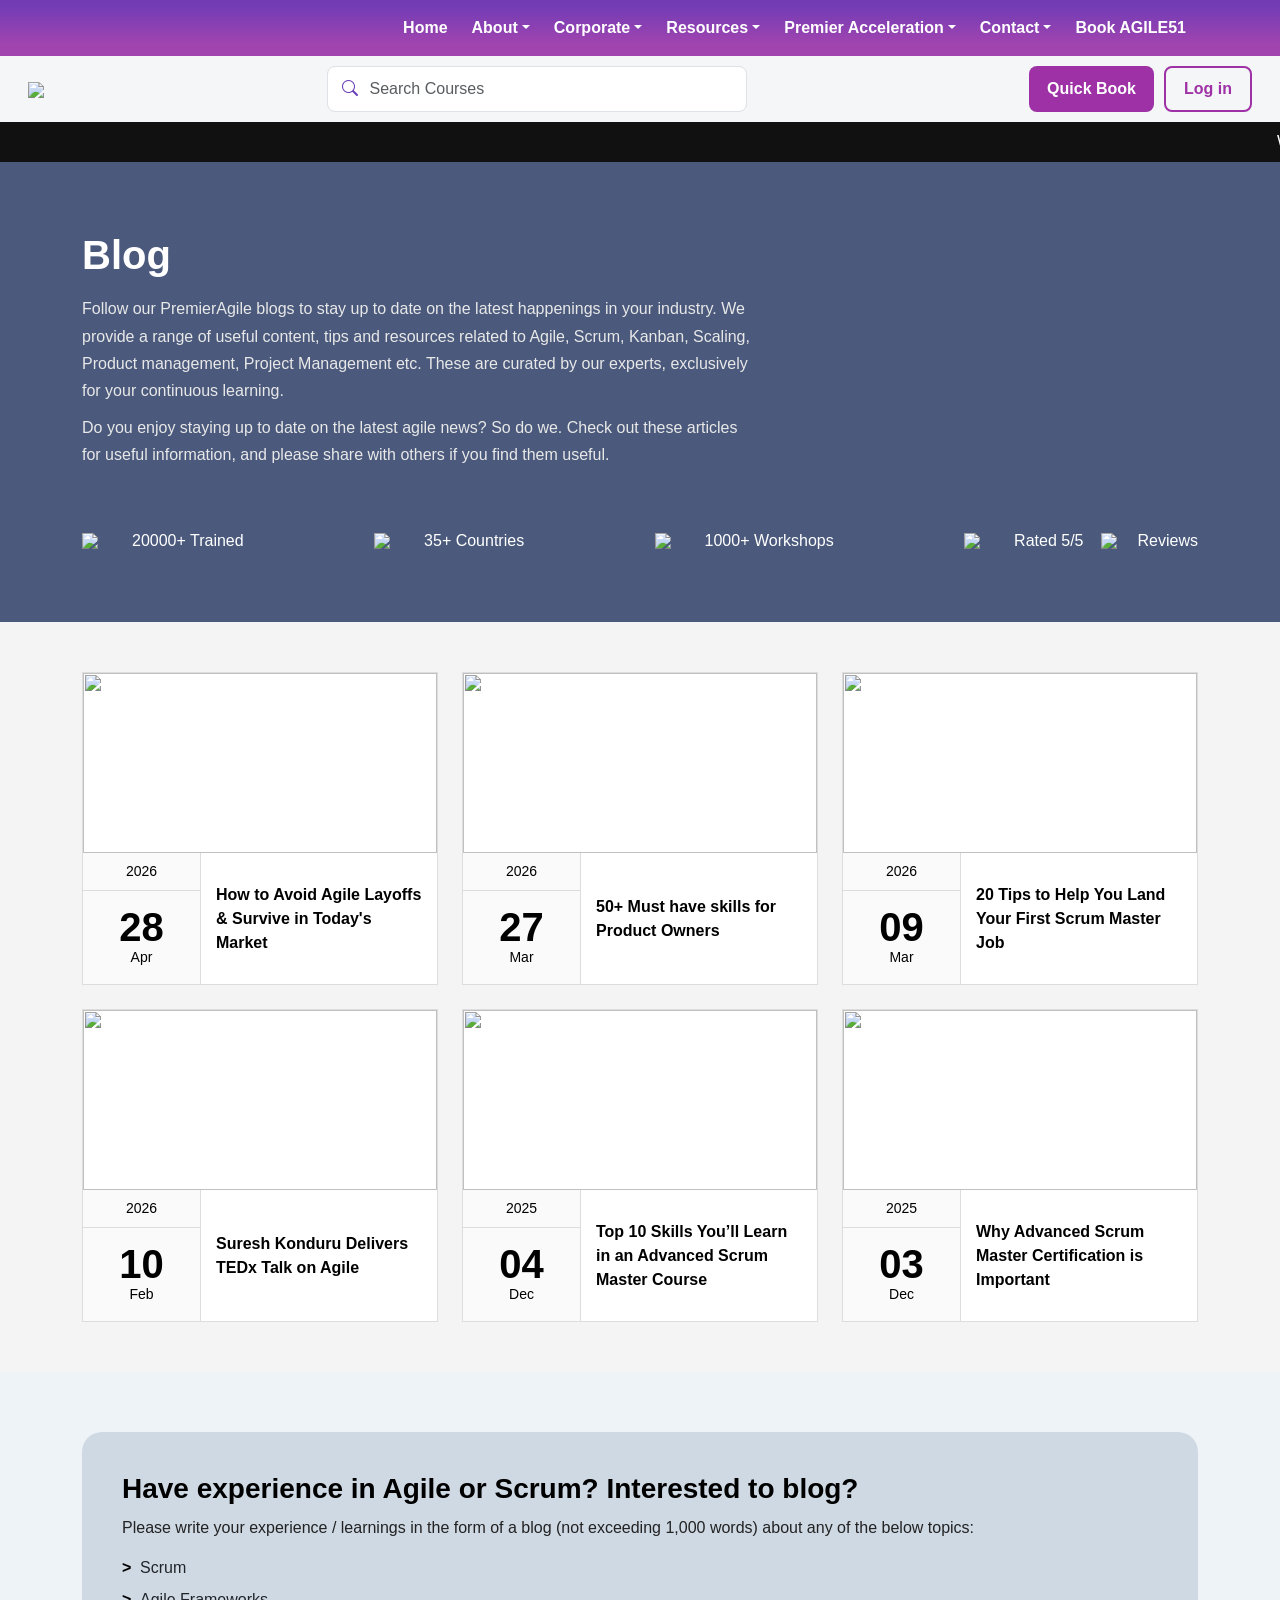
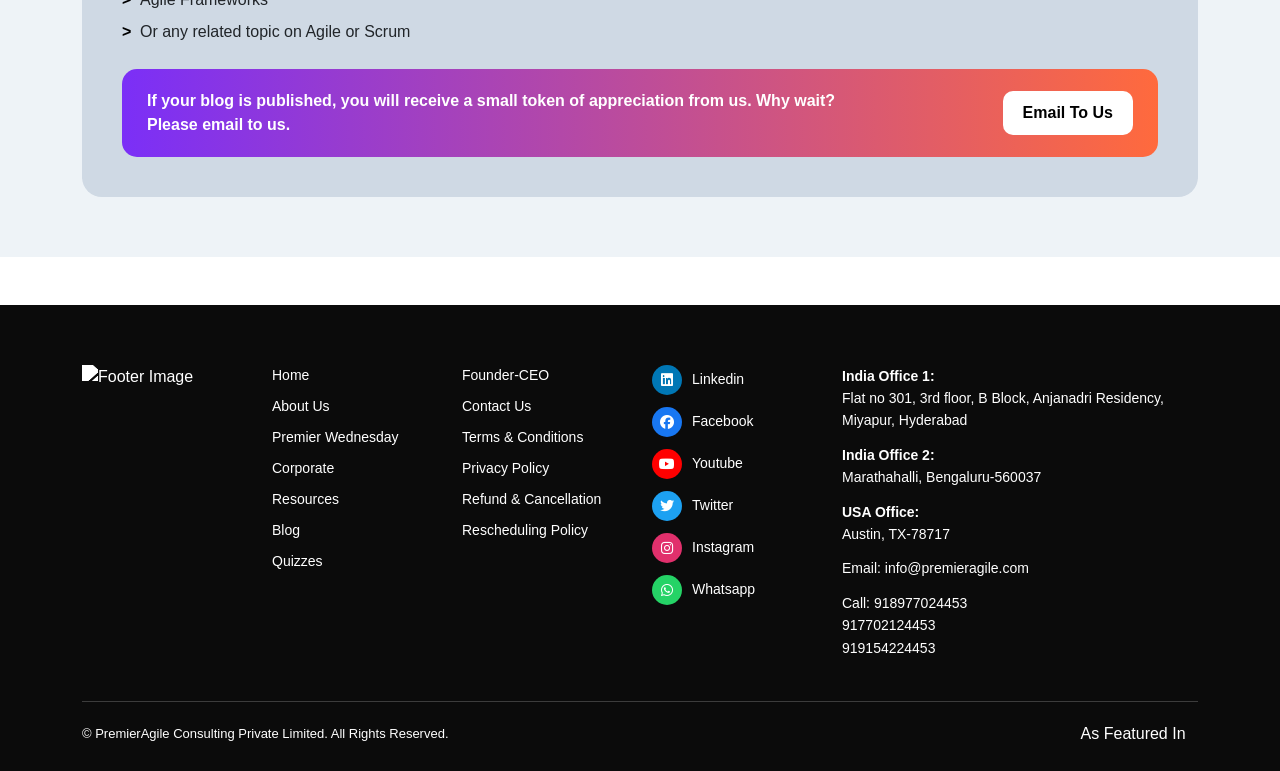
==== blogs.html @ 6f504e0a "Add files via upload" ====
<!DOCTYPE html>
<html lang="en">
<head>
<meta charset="UTF-8">
<meta name="viewport" content="width=device-width, initial-scale=1.0">
<title>Responsive Navbar</title>

<link href="https://cdn.jsdelivr.net/npm/bootstrap@5.3.2/dist/css/bootstrap.min.css" rel="stylesheet">
<link rel="stylesheet" href="https://cdn.jsdelivr.net/npm/bootstrap-icons@1.10.5/font/bootstrap-icons.css">
<link rel="stylesheet" href="https://cdnjs.cloudflare.com/ajax/libs/font-awesome/6.5.0/css/all.min.css">

<link rel="stylesheet" href="blogs.css">
</head>

<body>

<!-- TOP NAVBAR -->
<nav class="navbar navbar-expand-lg custom-navbar">
    <div class="container d-flex align-items-center justify-content-between">

        <a class="navbar-brand d-lg-none">
            <img src="https://ik.imagekit.io/PremierAgile/public/asset1/image/premieragile.png" class="mobile-logo">
        </a>

        <button class="navbar-toggler border-0 shadow-none d-lg-none ms-auto" data-bs-toggle="offcanvas" data-bs-target="#mobileMenu">
            <i class="bi bi-list text-white"></i>
        </button>

        <div class="collapse navbar-collapse d-none d-lg-flex justify-content-end">
            <ul class="navbar-nav align-items-center">

                <li class="nav-item">
                    <a class="nav-link">Home</a>
                </li>

                <li class="nav-item dropdown">
                    <a class="nav-link dropdown-toggle" data-bs-toggle="dropdown">About</a>
                    <ul class="dropdown-menu">
                        <li><a class="dropdown-item">Company</a></li>
                        <li><a class="dropdown-item">Our Accredition</a></li>
                    </ul>
                </li>

                <li class="nav-item dropdown">
                    <a class="nav-link dropdown-toggle" data-bs-toggle="dropdown">Corporate</a>
                    <ul class="dropdown-menu">
                        <li><a class="dropdown-item">CSM Corporates</a></li>
                        <li><a class="dropdown-item">CSPO Corporates</a></li>
                    </ul>
                </li>

                <li class="nav-item dropdown">
                    <a class="nav-link dropdown-toggle" data-bs-toggle="dropdown">Resources</a>
                    <ul class="dropdown-menu">
                        <li><a class="dropdown-item">Blogs</a></li>
                        <li><a class="dropdown-item">Continuous Learning</a></li>
                    </ul>
                </li>

                <li class="nav-item dropdown">
                    <a class="nav-link dropdown-toggle" data-bs-toggle="dropdown">Premier Acceleration</a>
                    <ul class="dropdown-menu">
                        <li><a class="dropdown-item">About</a></li>
                        <li><a class="dropdown-item">Resume Services</a></li>
                    </ul>
                </li>

                <li class="nav-item dropdown">
                    <a class="nav-link dropdown-toggle" data-bs-toggle="dropdown">Contact</a>
                    <ul class="dropdown-menu">
                        <li><a class="dropdown-item">Contact Us</a></li>
                        <li><a class="dropdown-item">Refer & Earn</a></li>
                    </ul>
                </li>

                <li class="nav-item">
                    <a class="nav-link">Book AGILE51</a>
                </li>

            </ul>
        </div>

    </div>
</nav>

<!-- MOBILE MENU -->
<div class="offcanvas offcanvas-start d-lg-none" id="mobileMenu">
    <div class="offcanvas-header">
        <img src="https://ik.imagekit.io/PremierAgile/public/asset1/image/premieragile.png" class="mobile-logo">
        <button class="btn-close" data-bs-dismiss="offcanvas"></button>
    </div>

    <div class="offcanvas-body">
        <div class="accordion" id="menuAccordion">

            <button class="accordion-button collapsed">Home</button>

            <div class="accordion-item">
                <h2 class="accordion-header">
                    <button class="accordion-button collapsed" data-bs-toggle="collapse" data-bs-target="#aboutMenu">
                        About
                    </button>
                </h2>
                <div id="aboutMenu" class="accordion-collapse collapse" data-bs-parent="#menuAccordion">
                    <div class="accordion-body">
                        <a>Company</a>
                        <a>Our Accredition</a>
                    </div>
                </div>
            </div>

            <div class="accordion-item">
                <h2 class="accordion-header">
                    <button class="accordion-button collapsed" data-bs-toggle="collapse" data-bs-target="#corpMenu">
                        Corporate
                    </button>
                </h2>
                <div id="corpMenu" class="accordion-collapse collapse" data-bs-parent="#menuAccordion">
                    <div class="accordion-body">
                        <a>CSM Corporates</a>
                        <a>CSPO Corporates</a>
                    </div>
                </div>
            </div>

            <div class="accordion-item">
                <h2 class="accordion-header">
                    <button class="accordion-button collapsed" data-bs-toggle="collapse" data-bs-target="#resMenu">
                        Resources
                    </button>
                </h2>
                <div id="resMenu" class="accordion-collapse collapse" data-bs-parent="#menuAccordion">
                    <div class="accordion-body">
                        <a>Blogs</a>
                        <a>Continuous Learning</a>
                    </div>
                </div>
            </div>

            <div class="accordion-item">
                <h2 class="accordion-header">
                    <button class="accordion-button collapsed" data-bs-toggle="collapse" data-bs-target="#premMenu">
                        Premier Acceleration
                    </button>
                </h2>
                <div id="premMenu" class="accordion-collapse collapse" data-bs-parent="#menuAccordion">
                    <div class="accordion-body">
                        <a>About</a>
                        <a>Resume Services</a>
                    </div>
                </div>
            </div>

            <div class="accordion-item">
                <h2 class="accordion-header">
                    <button class="accordion-button collapsed" data-bs-toggle="collapse" data-bs-target="#contactMenu">
                        Contact
                    </button>
                </h2>
                <div id="contactMenu" class="accordion-collapse collapse" data-bs-parent="#menuAccordion">
                    <div class="accordion-body">
                        <a>Contact Us</a>
                        <a>Refer & Earn</a>
                    </div>
                </div>
            </div>

            <button class="accordion-button collapsed">Book AGILE51</button>

        </div>
    </div>
</div>

<!-- SECOND NAV -->
<section class="second-nav d-none d-lg-block">
    <div class="container-fluid second-nav-inner">

        <div class="logo-wrap">
            <img src="https://ik.imagekit.io/PremierAgile/public/asset1/image/premieragile.png" class="logo-img">
        </div>

        <div class="center-wrap">

            
            <div class="search-box">
                <i class="bi bi-search"></i>
                <input type="text" class="form-control" placeholder="Search Courses">
            </div>

        </div>

        <div class="right-wrap">
            <button class="btn quick-btn">Quick Book</button>
            <button class="btn login-btn">Log in</button>
        </div>

    </div>
</section>

<!-- SCROLL TEXT -->
<section class="third-section text-center text-white">
    <div class="move">
        <p id="scrollText">
            Welcome to PremierAgile! Get Plugged In | Grow with One of the Largest Agile & Scrum Communities | FEATURED IN FORBES MAGAZINE 2025 | Proud to Announce AGILE51 SUCCESS FACTORS | World-class guidance to transform yourself and your organization
        </p>
    </div>
</section>

<section class="section_banner px-lg-5 py-5">

<div class="container">

    <!-- TEXT -->
    <div class="row">
        <div class="banner-left">

            <h1 class="banner_heading-primary mb-3">Blog</h1>

            <div class="banner_heading-secondary">
                <p>
                    Follow our PremierAgile blogs to stay up to date on the latest happenings in your industry. 
                    We provide a range of useful content, tips and resources related to Agile, Scrum, Kanban, Scaling, 
                    Product management, Project Management etc. These are curated by our experts, exclusively for your continuous learning.
                </p>

                <p>
                    Do you enjoy staying up to date on the latest agile news? So do we. 
                    Check out these articles for useful information, and please share with others if you find them useful.
                </p>
            </div>

        </div>
    </div>

    <!-- STATS -->
    <div class="stats_row">

        <div class="banner_footer">
            <img src="https://ik.imagekit.io/PremierAgile/public/asset/image/753651.svg">
            20000+ Trained
        </div>

        <div class="banner_footer">
            <img src="https://ik.imagekit.io/PremierAgile/public/asset/image/knowledge.svg">
            35+ Countries
        </div>

        <div class="banner_footer">
            <img src="https://ik.imagekit.io/PremierAgile/public/asset/image/success.svg">
            1000+ Workshops
        </div>

        <div class="banner_footer">
            <img src="https://ik.imagekit.io/PremierAgile/public/asset/image/globe.svg">
            Rated 5/5 
            <img src="https://ik.imagekit.io/PremierAgile/public/asset/image/google.png" class="google">
            Reviews
        </div>

    </div>

</div>

</section>

<section class="blog-section">
<div class="container">

<div class="row g-4">

    <!-- CARD 1 -->
    <div class="col-lg-4 col-md-6">
        <div class="blog-card">
            <a href="#">
                <img src="https://ik.imagekit.io/PremierAgile/public/uploads/posts/post_1777374104.jpeg">
                
                <div class="row g-0">
                    <div class="col-4 text-center blog-date">
                        <div class="blog-year">2026</div>
                        <div class="py-3">
                            <div class="blog-day">28</div>
                            <div class="blog-month">Apr</div>
                        </div>
                    </div>
                    <div class="col-8 d-flex align-items-center">
                        <div class="blog-title">
                            How to Avoid Agile Layoffs & Survive in Today's Market
                        </div>
                    </div>
                </div>
            </a>
        </div>
    </div>

    <!-- CARD 2 -->
    <div class="col-lg-4 col-md-6">
        <div class="blog-card">
            <a href="#">
                <img src="https://ik.imagekit.io/PremierAgile/public/uploads/posts/post_1774607788.jpeg">
                
                <div class="row g-0">
                    <div class="col-4 text-center blog-date">
                        <div class="blog-year">2026</div>
                        <div class="py-3">
                            <div class="blog-day">27</div>
                            <div class="blog-month">Mar</div>
                        </div>
                    </div>
                    <div class="col-8 d-flex align-items-center">
                        <div class="blog-title">
                            50+ Must have skills for Product Owners
                        </div>
                    </div>
                </div>
            </a>
        </div>
    </div>

    <!-- CARD 3 -->
    <div class="col-lg-4 col-md-6">
        <div class="blog-card">
            <a href="#">
                <img src="https://ik.imagekit.io/PremierAgile/public/uploads/posts/post_1773041795.jpeg">
                
                <div class="row g-0">
                    <div class="col-4 text-center blog-date">
                        <div class="blog-year">2026</div>
                        <div class="py-3">
                            <div class="blog-day">09</div>
                            <div class="blog-month">Mar</div>
                        </div>
                    </div>
                    <div class="col-8 d-flex align-items-center">
                        <div class="blog-title">
                            20 Tips to Help You Land Your First Scrum Master Job
                        </div>
                    </div>
                </div>
            </a>
        </div>
    </div>

    <!-- CARD 4 -->
    <div class="col-lg-4 col-md-6">
        <div class="blog-card">
            <a href="#">
                <img src="https://ik.imagekit.io/PremierAgile/public/uploads/posts/post_1770713292.jpeg">
                
                <div class="row g-0">
                    <div class="col-4 text-center blog-date">
                        <div class="blog-year">2026</div>
                        <div class="py-3">
                            <div class="blog-day">10</div>
                            <div class="blog-month">Feb</div>
                        </div>
                    </div>
                    <div class="col-8 d-flex align-items-center">
                        <div class="blog-title">
                            Suresh Konduru Delivers TEDx Talk on Agile
                        </div>
                    </div>
                </div>
            </a>
        </div>
    </div>

    <!-- CARD 5 -->
    <div class="col-lg-4 col-md-6">
        <div class="blog-card">
            <a href="#">
                <img src="https://ik.imagekit.io/PremierAgile/public/uploads/posts/post_1764844591.jpg">
                
                <div class="row g-0">
                    <div class="col-4 text-center blog-date">
                        <div class="blog-year">2025</div>
                        <div class="py-3">
                            <div class="blog-day">04</div>
                            <div class="blog-month">Dec</div>
                        </div>
                    </div>
                    <div class="col-8 d-flex align-items-center">
                        <div class="blog-title">
                            Top 10 Skills You’ll Learn in an Advanced Scrum Master Course
                        </div>
                    </div>
                </div>
            </a>
        </div>
    </div>

    <!-- CARD 6 -->
    <div class="col-lg-4 col-md-6">
        <div class="blog-card">
            <a href="#">
                <img src="https://ik.imagekit.io/PremierAgile/public/uploads/posts/post_1764752358.jpg">
                
                <div class="row g-0">
                    <div class="col-4 text-center blog-date">
                        <div class="blog-year">2025</div>
                        <div class="py-3">
                            <div class="blog-day">03</div>
                            <div class="blog-month">Dec</div>
                        </div>
                    </div>
                    <div class="col-8 d-flex align-items-center">
                        <div class="blog-title">
                            Why Advanced Scrum Master Certification is Important
                        </div>
                    </div>
                </div>
            </a>
        </div>
    </div>

</div>

</div>
</section>

<section class="blog-cta">
    <div class="container">
        <div class="cta-box">

            <h2 class="cta-title">
                Have experience in Agile or Scrum? Interested to blog?
            </h2>

            <p class="cta-text">
                Please write your experience / learnings in the form of a blog (not exceeding 1,000 words) about any of the below topics:
            </p>

            <ul class="cta-list">
                <li>Scrum</li>
                <li>Agile Frameworks</li>
                <li>Or any related topic on Agile or Scrum</li>
            </ul>

            <div class="cta-bar">
                <div class="cta-bar-text">
                    If your blog is published, you will receive a small token of appreciation from us. Why wait? Please email to us.
                </div>

                <a href="mailto:Info@PremierAgile.com" class="cta-btn">
                    Email To Us
                </a>
            </div>

        </div>
    </div>
</section>
<footer class="footer-main mt-5">
    <div class="container">
        <div class="row gy-4">
            <div class="col-lg-2 col-md-4 col-12">
                <img src="https://ik.imagekit.io/PremierAgile/public/asset/image/logo.png" alt="Footer Image" style="filter: brightness(0) invert(1);" class="img-fluid">
            </div>

            <div class="col-lg-2 col-md-4 col-6">
                <ul class="footer-links">
                    <li>Home</li>
                    <li>About Us</li>
                    <li>Premier Wednesday</li>
                    <li>Corporate</li>
                    <li>Resources</li>
                    <li>Blog</li>
                    <li>Quizzes</li>
                </ul>
            </div>

            <div class="col-lg-2 col-md-4 col-6">
                <ul class="footer-links">
                    <li>Founder-CEO</li>
                    <li>Contact Us</li>
                    <li>Terms & Conditions</li>
                    <li>Privacy Policy</li>
                    <li>Refund & Cancellation</li>
                    <li>Rescheduling Policy</li>
                </ul>
            </div>

            <div class="col-lg-2 col-md-6 col-6">
                <ul class="footer-social">
                    <li><i class="fab fa-linkedin"></i> Linkedin</li>
                    <li><i class="fab fa-facebook"></i> Facebook</li>
                    <li><i class="fab fa-youtube"></i> Youtube</li>
                    <li><i class="fab fa-twitter"></i> Twitter</li>
                    <li><i class="fab fa-instagram"></i> Instagram</li>
                    <li><i class="fab fa-whatsapp"></i> Whatsapp</li>
                </ul>
            </div>

            <div class="col-lg-4 col-md-6 col-12">
                <div class="footer-address">
                    <p><strong>India Office 1:</strong><br>
                        Flat no 301, 3rd floor, B Block, Anjanadri Residency, Miyapur, Hyderabad</p>

                    <p><strong>India Office 2:</strong><br>
                        Marathahalli, Bengaluru-560037</p>

                    <p><strong>USA Office:</strong><br>
                        Austin, TX-78717</p>

                    <p>Email: info@premieragile.com</p>
                    <p>Call: 918977024453<br>917702124453<br>919154224453</p>
                </div>
            </div>
        </div>

        <div class="footer-bottom d-flex flex-column flex-md-row justify-content-between align-items-center">
            <p>© PremierAgile Consulting Private Limited. All Rights Reserved.</p>

            <div>
                <span class="me-2">As Featured In</span>
                <img src="https://premieragile.com/public/uploads/assetupload/assetupload01756716198.png" class="img-fluid bottom-logo" alt="">
            </div>
        </div>
    </div>
</footer>

<script src="https://cdn.jsdelivr.net/npm/bootstrap@5.3.2/dist/js/bootstrap.bundle.min.js"></script>

<script>
const text = document.getElementById("scrollText");
const container = document.querySelector(".move");

let pos = window.innerWidth;
let speed = 1;
let isPaused = false;

function loop() {
    if (!isPaused) {
        pos -= speed;

        if (pos < -text.offsetWidth) {
            pos = container.offsetWidth;
        }

        text.style.transform = `translateX(${pos}px)`;
    }

    requestAnimationFrame(loop);
}

container.addEventListener("mouseenter", () => isPaused = true);
container.addEventListener("mouseleave", () => isPaused = false);

window.addEventListener("load", loop);
window.addEventListener("resize", () => {
    pos = container.offsetWidth;
});
</script>

</body>
</html>
---- blogs.css ----
* {
    box-sizing: border-box;
}

body {
    margin: 0;
    font-family: Arial, sans-serif;
}

a {
    text-decoration: none !important;
    cursor: pointer;
}

/* TOP NAV */
.custom-navbar {
    background: linear-gradient(180deg, #723cb5 10%, #a144af 80%);
    padding: 8px 0;
}

.nav-link {
    color: #fff !important;
    font-weight: 600;
    padding: 8px 12px !important;
}

.dropdown-menu {
    border: none;
    border-radius: 10px;
    box-shadow: 0 10px 25px rgba(0,0,0,0.15);
}

@media (min-width: 992px) {
    .nav-item.dropdown:hover .dropdown-menu,
    .course-dropdown:hover .dropdown-menu {
        display: block;
        margin-top: 0;
    }
}

/* LOGO */
.logo-img,
.mobile-logo {
    height: 42px;
    max-width: 180px;
    object-fit: contain;
}

/* SECOND NAV */
.second-nav {
    background: #f5f6f8;
    padding: 10px 16px;
}

.second-nav-inner {
    display: flex;
    align-items: center;
    justify-content: space-between;
    gap: 20px;
}

.center-wrap {
    display: flex;
    align-items: center;
    gap: 12px;
    flex: 1;
    justify-content: center;
}

.course-btn {
    background: #673ab7;
    color: #fff;
    border-radius: 8px;
    height: 46px;
    padding: 0 18px;
    font-weight: 600;
    border: none;
}

.course-btn:hover {
    background: #5e35b1;
    color: #fff;
}

.search-box {
    position: relative;
    width: 100%;
    max-width: 420px;
}

.search-box input {
    height: 46px;
    padding-left: 42px;
    border-radius: 8px;
}

.search-box i {
    position: absolute;
    left: 15px;
    top: 50%;
    transform: translateY(-50%);
    color: #673ab7;
}

.right-wrap {
    display: flex;
    gap: 10px;
}

.quick-btn,
.login-btn {
    height: 46px;
    padding: 0 18px;
    border-radius: 8px;
    font-weight: 600;
    white-space: nowrap;
}

.quick-btn {
    background: #9E31A5;
    color: #fff;
    border: none;
}

.login-btn {
    border: 2px solid #9E31A5;
    color: #9E31A5;
    background: transparent;
}

.login-btn:hover {
    background: #9E31A5;
    color: #fff;
}

/* MOBILE OFFCANVAS */
.offcanvas {
    width: 290px;
}

.offcanvas-header {
    border-bottom: 1px solid #eee;
}

.accordion-button {
    box-shadow: none !important;
    background: transparent !important;
    font-weight: 600;
}

.accordion-button:not(.collapsed) {
    background: #f5f5f5 !important;
    color: #673ab7;
}

.accordion-item {
    border: none;
}

.accordion-body a {
    display: block;
    padding: 6px 0;
    color: #333 !important;
}

/* MARQUEE */
.third-section {
    background: #111;
    overflow: hidden;
}

.move {
    width: 100%;
    overflow: hidden;
    white-space: nowrap;
    padding: 8px 0;
}

#scrollText {
    display: inline-block;
    margin: 0;
    white-space: nowrap;
}


/* ===== BANNER ===== */
.section_banner{
    position: relative;
    background: url('https://ik.imagekit.io/PremierAgile/public/uploads/banner/quizbanner1652198622.jpg') center/cover no-repeat;
    min-height: 460px;
    display: flex;
    align-items: center;
    color: #fff;
}

/* BLUE OVERLAY (IMPORTANT DIFFERENCE) */
.section_banner::before{
    content:"";
    position:absolute;
    inset:0;
    background: rgba(15, 35, 80, 0.75); /* BLUE OVERLAY */
}

/* CONTENT ABOVE */
.section_banner .container{
    position: relative;
    z-index: 2;
}

/* LEFT CONTENT WIDTH */
.banner-left{
    max-width: 700px;
}

/* TITLE */
.banner_heading-primary{
    font-size: 40px;
    font-weight: 700;
}

/* TEXT */
.banner_heading-secondary p{
    font-size: 16px;
    line-height: 1.7;
    color: #e8e8e8;
    margin-bottom: 10px;
}

/* ===== STATS ROW ===== */
.stats_row{
    margin-top: 50px;
    display: flex;
    justify-content: space-between;
    flex-wrap: wrap;
}

/* ITEM */
.banner_footer{
    display: flex;
    align-items: center;
    gap: 12px;
    font-size: 16px;
    white-space: nowrap;
}

/* ICON */
.banner_footer img{
    width: 38px;
}

/* GOOGLE ICON */
.banner_footer .google{
    width: 20px;
    margin: 0 5px;
}


/* SECTION */
.blog-section{
    background:#f4f4f4;
    padding:50px 0;
}

/* CARD */
.blog-card{
    background:#fff;
    border:1px solid #ddd;
    transition:0.3s;
    height:100%;
}

.blog-card:hover{
    box-shadow:0 8px 25px rgba(0,0,0,0.1);
}

/* IMAGE */
.blog-card img{
    width:100%;
    height:180px;
    object-fit:cover;
}

/* DATE LEFT */
.blog-date{
    border-right:1px solid #ddd;
    background:#fafafa;
}

.blog-year{
    border-bottom:1px solid #ddd;
    font-size:14px;
    padding:8px 0;
}

.blog-day{
    font-size:40px;
    font-weight:700;
    line-height:1;
}

.blog-month{
    font-size:14px;
}

/* TITLE */
.blog-title{
    font-size:16px;
    font-weight:600;
    padding:15px;
}

/* 🔥 STRONG FIX FOR BOOTSTRAP LINK STYLES */
.blog-section a,
.blog-section a:link,
.blog-section a:visited,
.blog-section a:hover,
.blog-section a:active,
.blog-section a *{
    color:#000 !important;
    text-decoration:none !important;
}

/* SECTION */
.blog-cta{
    background:#eef3f7;
    padding:60px 20px;
}

/* BOX */
.cta-box{
    background:#cfd9e4;
    border-radius:20px;
    padding:40px;
}

/* TITLE */
.cta-title{
    font-size:28px;
    font-weight:700;
    color:#000;
}

/* TEXT */
.cta-text{
    font-size:16px;
    color:#222;
    margin-top:10px;
}

/* LIST */
.cta-list{
    margin-top:15px;
    padding-left:0;
    list-style:none;
}

/* 👉 CUSTOM ">" ARROW */
.cta-list li{
    position:relative;
    padding-left:18px;
    margin-bottom:8px;
    font-size:16px;
}

.cta-list li::before{
    content:">";
    position:absolute;
    left:0;
    top:0;
    color:#000;
    font-weight:bold;
}

/* GRADIENT BAR */
.cta-bar{
    margin-top:25px;
    background:linear-gradient(90deg,#7b2ff7,#ff6a3d);
    border-radius:15px;
    padding:20px 25px;
    color:#fff;
    display:flex;
    justify-content:space-between;
    align-items:center;
    flex-wrap:wrap;
}

/* TEXT INSIDE BAR */
.cta-bar-text{
    font-size:16px;
    font-weight:600;
    max-width:75%;
}

/* BUTTON */
.cta-btn{
    background:#fff;
    color:#000;
    border:none;
    padding:10px 20px;
    border-radius:10px;
    font-weight:600;
    text-decoration:none;
    white-space:nowrap;
}

.cta-btn:hover{
    background:#f1f1f1;
    color:#000;
}
/* FOOTER */
.footer-main {
    background: #0b0b0b;
    color: #fff;
    padding: 60px 0 25px;
}

.footer-logo {
    color: #fff;
    max-width: 150px;
}

.footer-links {
    list-style: none;
    padding: 0;
    margin: 0;
}

.footer-links li {
    margin-bottom: 10px;
    font-size: 14px;
    cursor: pointer;
    transition: 0.3s;
}

.footer-links li:hover {
    color: #b145b9;
}

.footer-social {
    list-style: none;
    padding: 0;
    margin: 0;
}

.footer-social li {
    display: flex;
    align-items: center;
    gap: 10px;
    margin-bottom: 12px;
    font-size: 14px;
    cursor: pointer;
    transition: 0.3s;
}

.footer-social li i {
    width: 30px;
    height: 30px;
    border-radius: 50%;
    display: flex;
    align-items: center;
    justify-content: center;
    color: #fff;
}

.footer-social li:nth-child(1) i { background: #0077b5; }
.footer-social li:nth-child(2) i { background: #1877f2; }
.footer-social li:nth-child(3) i { background: #ff0000; }
.footer-social li:nth-child(4) i { background: #1da1f2; }
.footer-social li:nth-child(5) i { background: #e1306c; }
.footer-social li:nth-child(6) i { background: #25d366; }

.footer-address p {
    font-size: 14px;
    margin-bottom: 12px;
    line-height: 1.6;
}

.footer-bottom {
    border-top: 1px solid rgba(255,255,255,0.2);
    margin-top: 30px;
    padding-top: 20px;
}

.footer-bottom p {
    font-size: 13px;
    margin: 0;
}

.bottom-logo {
    max-width: 180px;
}
/* TABLET */
@media (max-width: 991px) {
    .second-nav {
        display: none;
    }

    
    .custom-navbar .container {
        max-width: 100%;
        display: flex !important;
        align-items: center;
        justify-content: space-between;
        padding-left: 15px !important;
        padding-right: 15px !important;
    }

    .navbar-brand {
        margin: 0;
        padding: 0;
        display: flex;
        align-items: center;
    }

    .navbar-toggler {
        margin-left: auto !important;
        margin-right: 0 !important;
    }

    .navbar-toggler i {
        font-size: 34px;
    }

    .second-nav {
        display: none !important;
    }

    .mobile-logo {
        height: 38px;
        max-width: 170px;
    }
    .banner_heading-primary{
        font-size: 28px;
    }

    .banner-left{
        max-width: 100%;
    }

    .stats_row{
        justify-content: center;
        gap: 25px;
        text-align: center;
    }

    .banner_footer{
        justify-content: center;
    }
    .footer-main {
        padding: 40px 0 20px;
    }

    .footer-logo {
        margin-bottom: 20px;
    }
}

/* MOBILE */
@media (max-width: 576px) {
    .mobile-logo {
        height: 36px;
        max-width: 150px;
    }

    .navbar-toggler i {
        font-size: 30px;
    }

    .offcanvas {
        width: 85%;
    }

    .move {
        font-size: 13px;
    }
    .footer-links li,
    .footer-social li,
    .footer-address p {
        font-size: 13px;
    }

    .footer-bottom {
        text-align: center;
        flex-direction: column;
        gap: 10px;
    }

    .bottom-logo {
        max-width: 140px;
    }
}
@media (max-width: 768px) {

    .blog-card img{
        height:150px;
    }
    .blog-day{
        font-size:30px;
    }
        .cta-box{
        padding:25px;
    }

    .cta-title{
        font-size:22px;
    }

    .cta-bar{
        flex-direction:column;
        text-align:center;
        gap:15px;
    }

    .cta-bar-text{
        max-width:100%;
        font-size:14px;
    }
}
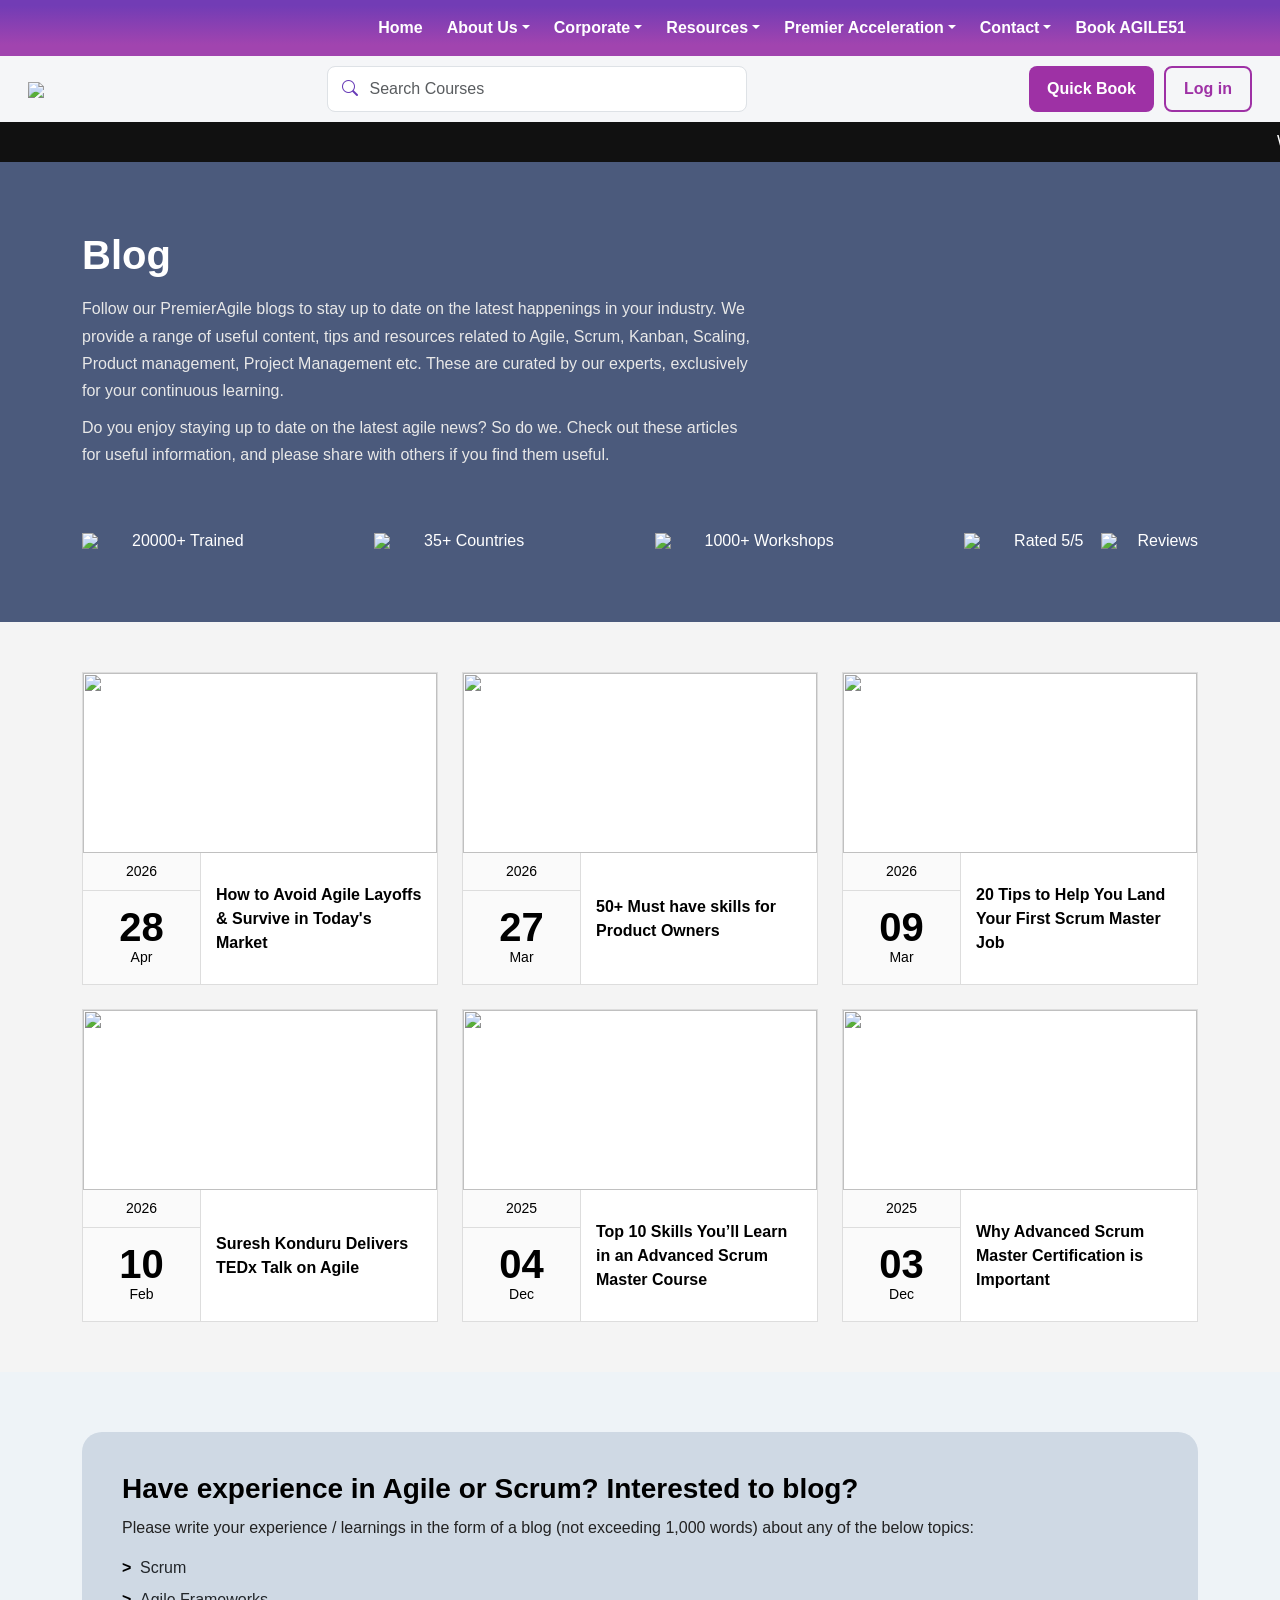
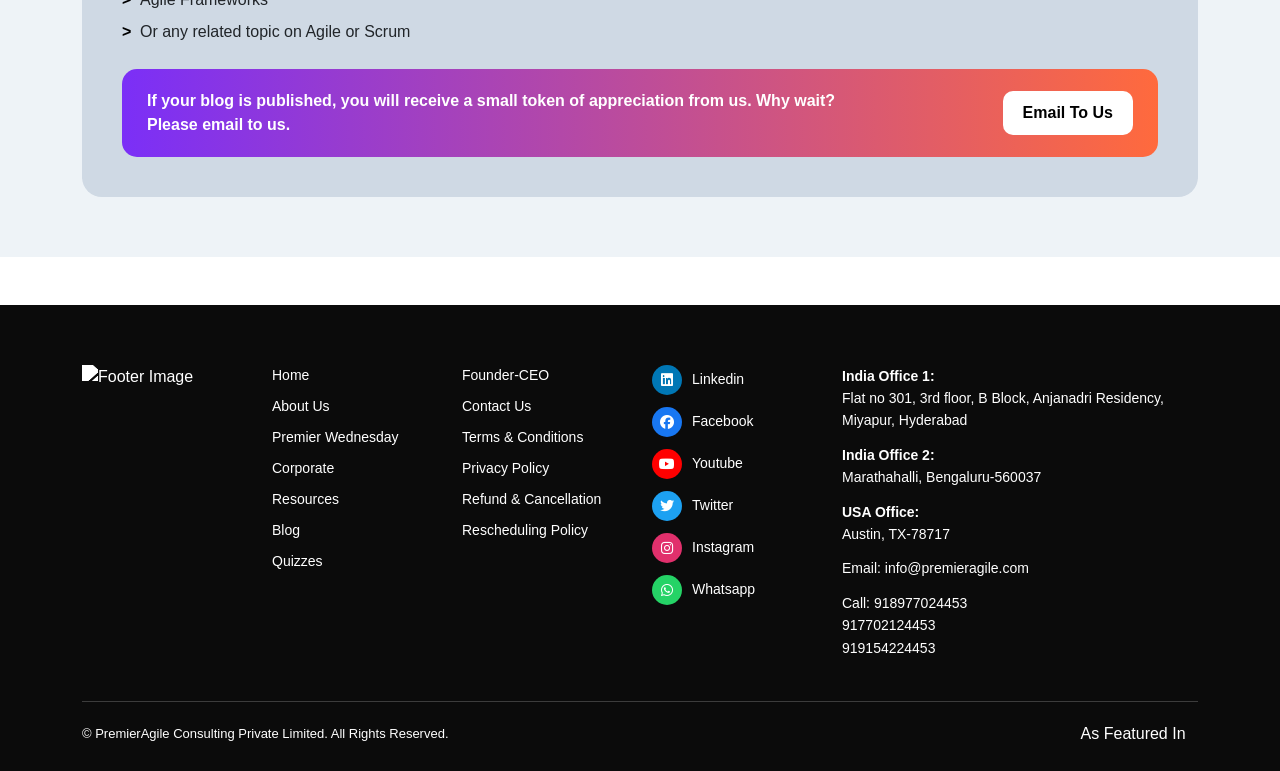
==== commit 85ccddf5: "Add files via upload" ====
--- a/blogs.html
+++ b/blogs.html
@@ -3,7 +3,7 @@
 <head>
 <meta charset="UTF-8">
 <meta name="viewport" content="width=device-width, initial-scale=1.0">
-<title>Responsive Navbar</title>
+<title>Premier Agile</title>
 
 <link href="https://cdn.jsdelivr.net/npm/bootstrap@5.3.2/dist/css/bootstrap.min.css" rel="stylesheet">
 <link rel="stylesheet" href="https://cdn.jsdelivr.net/npm/bootstrap-icons@1.10.5/font/bootstrap-icons.css">
@@ -14,8 +14,7 @@
 
 <body>
 
-<!-- TOP NAVBAR -->
-<nav class="navbar navbar-expand-lg custom-navbar">
+<!-- TOP NAVBAR --><nav class="navbar navbar-expand-lg custom-navbar">
     <div class="container d-flex align-items-center justify-content-between">
 
         <a class="navbar-brand d-lg-none">
@@ -30,51 +29,49 @@
             <ul class="navbar-nav align-items-center">
 
                 <li class="nav-item">
-                    <a class="nav-link">Home</a>
-                </li>
-
-                <li class="nav-item dropdown">
-                    <a class="nav-link dropdown-toggle" data-bs-toggle="dropdown">About</a>
-                    <ul class="dropdown-menu">
-                        <li><a class="dropdown-item">Company</a></li>
-                        <li><a class="dropdown-item">Our Accredition</a></li>
-                    </ul>
-                </li>
-
-                <li class="nav-item dropdown">
-                    <a class="nav-link dropdown-toggle" data-bs-toggle="dropdown">Corporate</a>
-                    <ul class="dropdown-menu">
-                        <li><a class="dropdown-item">CSM Corporates</a></li>
-                        <li><a class="dropdown-item">CSPO Corporates</a></li>
-                    </ul>
-                </li>
-
-                <li class="nav-item dropdown">
-                    <a class="nav-link dropdown-toggle" data-bs-toggle="dropdown">Resources</a>
-                    <ul class="dropdown-menu">
-                        <li><a class="dropdown-item">Blogs</a></li>
-                        <li><a class="dropdown-item">Continuous Learning</a></li>
-                    </ul>
-                </li>
-
-                <li class="nav-item dropdown">
-                    <a class="nav-link dropdown-toggle" data-bs-toggle="dropdown">Premier Acceleration</a>
-                    <ul class="dropdown-menu">
-                        <li><a class="dropdown-item">About</a></li>
-                        <li><a class="dropdown-item">Resume Services</a></li>
-                    </ul>
-                </li>
-
-                <li class="nav-item dropdown">
-                    <a class="nav-link dropdown-toggle" data-bs-toggle="dropdown">Contact</a>
-                    <ul class="dropdown-menu">
-                        <li><a class="dropdown-item">Contact Us</a></li>
-                        <li><a class="dropdown-item">Refer & Earn</a></li>
-                    </ul>
-                </li>
+<a class="nav-link" href="home.html">Home</a>                </li>
+<li class="nav-item dropdown">
+    <a class="nav-link dropdown-toggle" href="#" data-bs-toggle="dropdown">About Us</a>
+    <ul class="dropdown-menu">
+        <li><a class="dropdown-item" href="company.html">Company</a></li>
+        <li><a class="dropdown-item" href="accredition.html">Our Accreditation Bodies</a></li>
+    </ul>
+</li>
+
+<li class="nav-item dropdown">
+    <a class="nav-link dropdown-toggle" href="#" data-bs-toggle="dropdown">Corporate</a>
+    <ul class="dropdown-menu">
+        <li><a class="dropdown-item" href="CSM.html">CSM corporate</a></li>
+        <li><a class="dropdown-item" href="CSPO.html">CSPO corporate</a></li>
+    </ul>
+</li>
+
+<li class="nav-item dropdown">
+    <a class="nav-link dropdown-toggle" href="#" data-bs-toggle="dropdown">Resources</a>
+    <ul class="dropdown-menu">
+        <li><a class="dropdown-item" href="blogs.html">Blogs</a></li>
+        <li><a class="dropdown-item" href="continuous.html">Continuous Learning</a></li>
+    </ul>
+</li>
+
+<li class="nav-item dropdown">
+    <a class="nav-link dropdown-toggle" href="#" data-bs-toggle="dropdown">Premier Acceleration</a>
+    <ul class="dropdown-menu">
+        <li><a class="dropdown-item" href="about.html">about</a></li>
+        <li><a class="dropdown-item" href="resume.html">resume services</a></li>
+    </ul>
+</li>
+
+<li class="nav-item dropdown">
+    <a class="nav-link dropdown-toggle" href="#" data-bs-toggle="dropdown">Contact</a>
+    <ul class="dropdown-menu">
+        <li><a class="dropdown-item" href="contact.html">Contact Us</a></li>
+        <li><a class="dropdown-item" href="refer.html">Refer & Earn</a></li>
+    </ul>
+</li>
 
                 <li class="nav-item">
-                    <a class="nav-link">Book AGILE51</a>
+                    <a class="nav-link" href="book.html">Book AGILE51</a>
                 </li>
 
             </ul>
@@ -93,8 +90,7 @@
     <div class="offcanvas-body">
         <div class="accordion" id="menuAccordion">
 
-            <button class="accordion-button collapsed">Home</button>
-
+<a href="home.html" class="accordion-button collapsed">Home</a>
             <div class="accordion-item">
                 <h2 class="accordion-header">
                     <button class="accordion-button collapsed" data-bs-toggle="collapse" data-bs-target="#aboutMenu">
@@ -103,9 +99,9 @@
                 </h2>
                 <div id="aboutMenu" class="accordion-collapse collapse" data-bs-parent="#menuAccordion">
                     <div class="accordion-body">
-                        <a>Company</a>
-                        <a>Our Accredition</a>
-                    </div>
+    <a href="company.html" class="d-block mb-2">Company</a>
+    <a href="accredition.html" class="d-block">Our Accreditation Bodies</a>
+</div>
                 </div>
             </div>
 
@@ -117,9 +113,9 @@
                 </h2>
                 <div id="corpMenu" class="accordion-collapse collapse" data-bs-parent="#menuAccordion">
                     <div class="accordion-body">
-                        <a>CSM Corporates</a>
-                        <a>CSPO Corporates</a>
-                    </div>
+    <a href="company.html" class="d-block mb-2">Company</a>
+    <a href="accredition.html" class="d-block">Our Accreditation Bodies</a>
+</div>
                 </div>
             </div>
 
@@ -130,10 +126,10 @@
                     </button>
                 </h2>
                 <div id="resMenu" class="accordion-collapse collapse" data-bs-parent="#menuAccordion">
-                    <div class="accordion-body">
-                        <a>Blogs</a>
-                        <a>Continuous Learning</a>
-                    </div>
+<div class="accordion-body">
+    <a href="blogs.html" class="d-block mb-2">Blogs</a>
+    <a href="continuous.html" class="d-block">Continuous Learning</a>
+</div>
                 </div>
             </div>
 
@@ -145,8 +141,8 @@
                 </h2>
                 <div id="premMenu" class="accordion-collapse collapse" data-bs-parent="#menuAccordion">
                     <div class="accordion-body">
-                        <a>About</a>
-                        <a>Resume Services</a>
+                        <a href="about.html" class="d-block mb-2">about </a>
+                        <a href="resume.html" class="d-block">resume Services</a>
                     </div>
                 </div>
             </div>
@@ -159,14 +155,13 @@
                 </h2>
                 <div id="contactMenu" class="accordion-collapse collapse" data-bs-parent="#menuAccordion">
                     <div class="accordion-body">
-                        <a>Contact Us</a>
-                        <a>Refer & Earn</a>
-                    </div>
-                </div>
-            </div>
-
-            <button class="accordion-button collapsed">Book AGILE51</button>
-
+                        <a href="contact.html" class="d-block mb-2">Contact Us</a>
+                        <a href="refer.html" class="d-block">Refer & Earn</a>
+                    </div>
+                </div>
+            </div>
+
+<a href="book.html" class="accordion-button collapsed">Book AGILE51</a>
         </div>
     </div>
 </div>
@@ -176,12 +171,13 @@
     <div class="container-fluid second-nav-inner">
 
         <div class="logo-wrap">
-            <img src="https://ik.imagekit.io/PremierAgile/public/asset1/image/premieragile.png" class="logo-img">
+          <a href="home.html" ><img src="https://ik.imagekit.io/PremierAgile/public/asset1/image/premieragile.png" class="logo-img"></a>
         </div>
 
         <div class="center-wrap">
 
-            
+
+
             <div class="search-box">
                 <i class="bi bi-search"></i>
                 <input type="text" class="form-control" placeholder="Search Courses">
